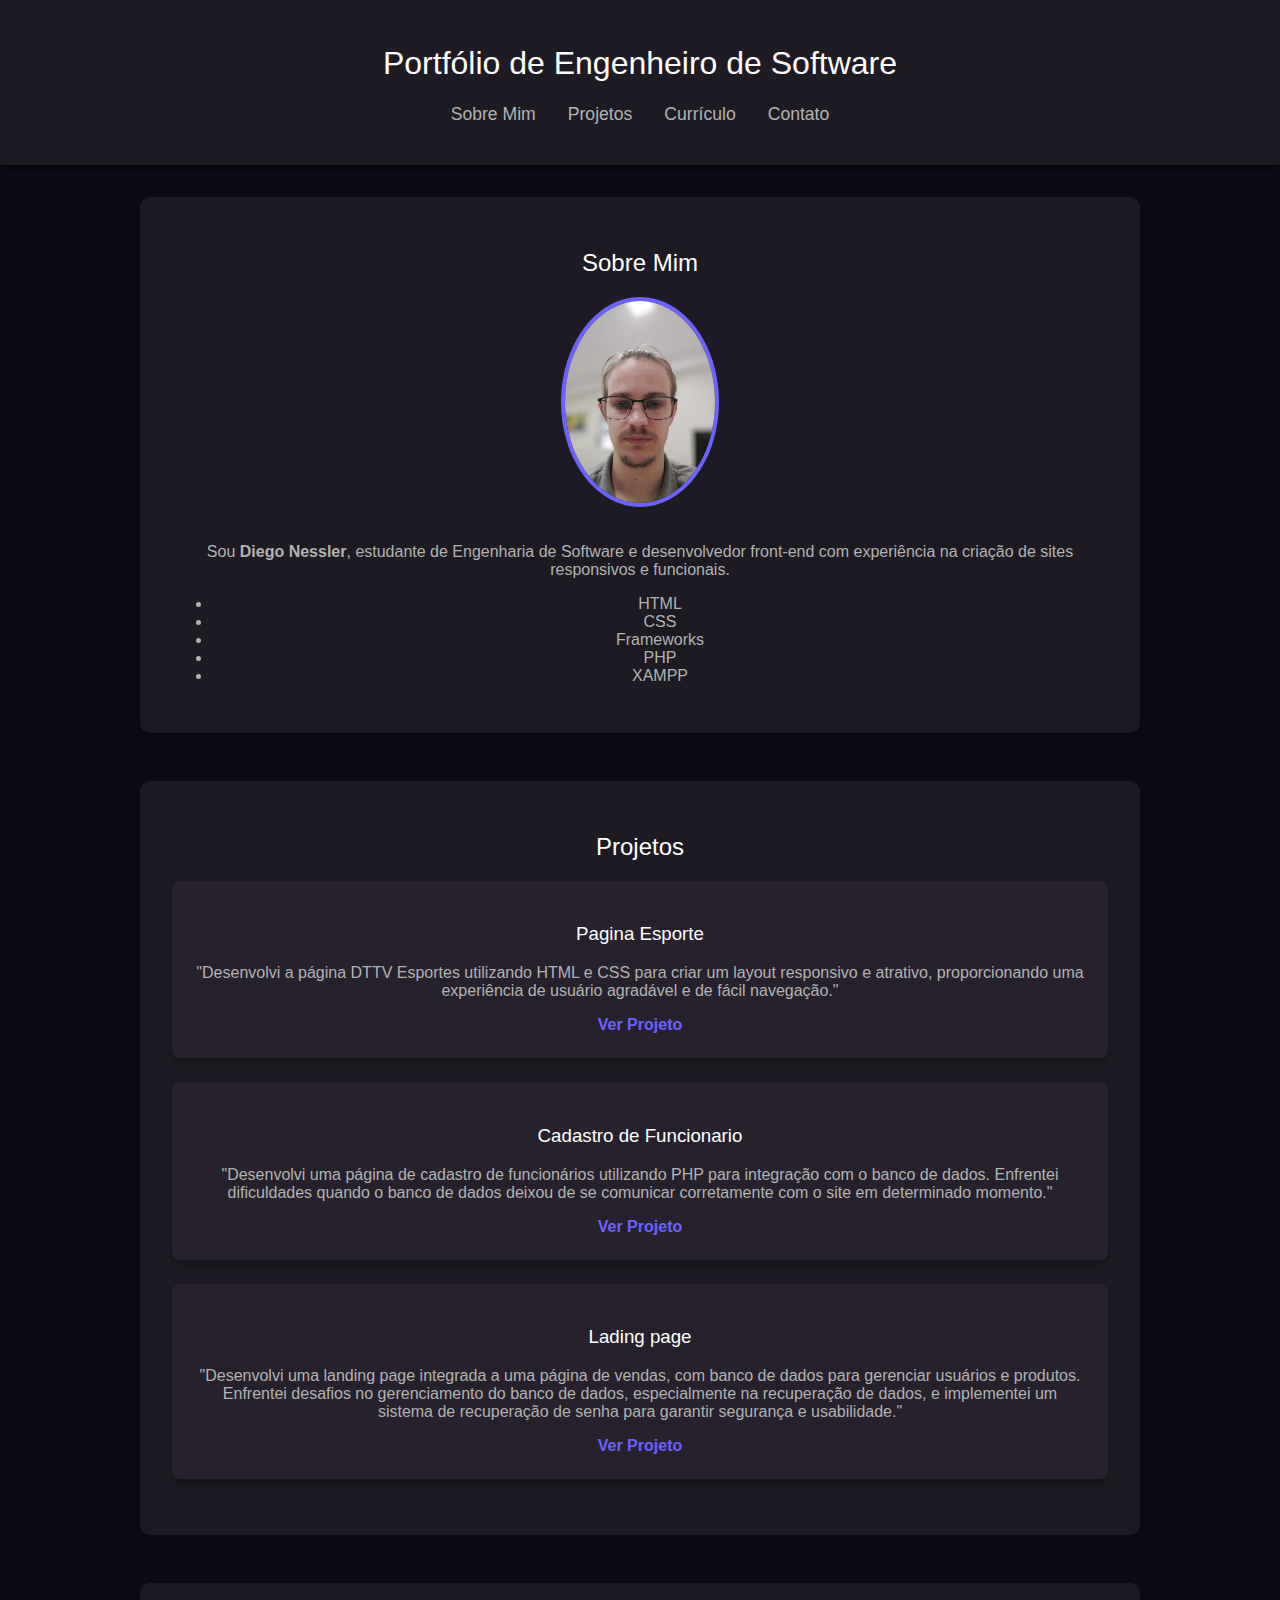
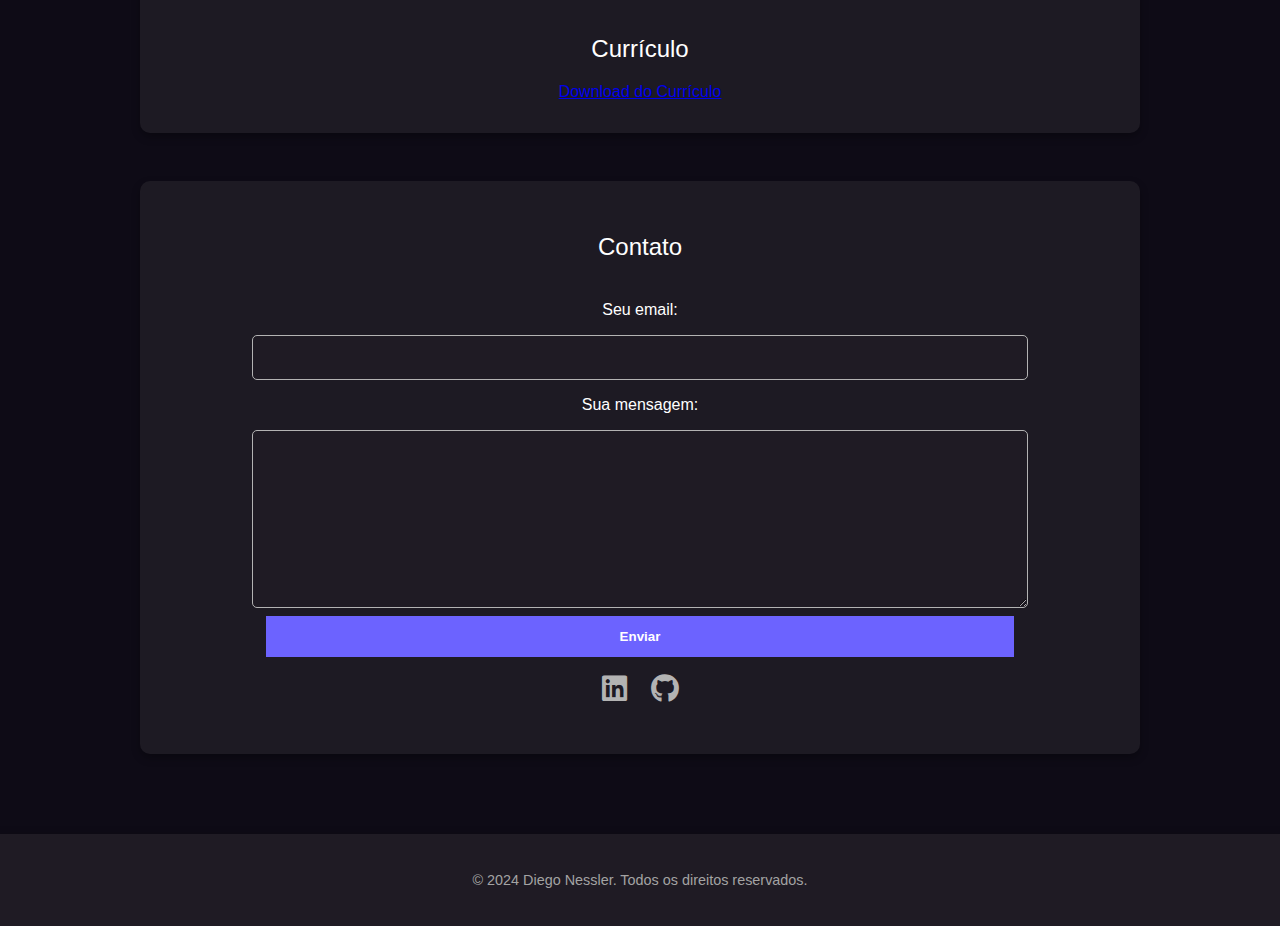
==== index.html @ eb69b9c0 "Rename home.html to index.html" ====
<!DOCTYPE html>
<html lang="pt-BR">
<head>
    <meta charset="UTF-8">
    <meta name="viewport" content="width=device-width, initial-scale=1.0">
    <title>Portfólio de Engenheiro de Software</title>
    <link rel="stylesheet" href="https://cdnjs.cloudflare.com/ajax/libs/font-awesome/6.0.0-beta3/css/all.min.css">
    <link rel="stylesheet" href="styles.css">
</head>
<body>
    <header>
        <h1>Portfólio de Engenheiro de Software</h1>
        <nav>
            <ul>
                <li><a href="#about">Sobre Mim</a></li>
                <li><a href="#projects">Projetos</a></li>
                <li><a href="#resume">Currículo</a></li>
                <li><a href="#contact">Contato</a></li>
            </ul>
        </nav>
    </header>

    <div class="container">
        <!-- Seção Sobre Mim -->
        <section id="about">
            <h2>Sobre Mim</h2>
            <img src="./home/arquivosPdf/perfil.jpg" alt="Foto Profissional">
            <p>Sou <b>Diego Nessler</b>, estudante de Engenharia de Software e desenvolvedor front-end com experiência na criação de sites responsivos e funcionais.</p>
            <ul>
                <li>HTML</li>
                <li>CSS</li>
                <li>Frameworks</li>
                <li>PHP</li>
                <li>XAMPP</li>
            </ul>
        </section>

        <!-- Seção Projetos -->
        <section id="projects">
            <h2>Projetos</h2>
            <div class="project-item">
                <h3>Pagina Esporte </h3>
                <p>"Desenvolvi a página DTTV Esportes utilizando HTML e CSS para criar um layout responsivo e atrativo, proporcionando uma experiência de usuário agradável e de fácil navegação."</p>
                <a href="../projetos/projeto1.html">Ver Projeto</a>
            </div>
            <div class="project-item">
                <h3>Cadastro de Funcionario</h3>
                <p>"Desenvolvi uma página de cadastro de funcionários utilizando PHP para integração com o banco de dados. Enfrentei dificuldades quando o banco de dados deixou de se comunicar corretamente com o site em determinado momento." </p>
                <a href="../projetos/projeto2.html">Ver Projeto</a>
            </div>
            <div class="project-item">
                <h3>Lading page</h3>
                <p>"Desenvolvi uma landing page integrada a uma página de vendas, com banco de dados para gerenciar usuários e produtos. Enfrentei desafios no gerenciamento do banco de dados, especialmente na recuperação de dados, e implementei um sistema de recuperação de senha para garantir segurança e usabilidade."</p>
                <a href="../projetos/projeto3.html">Ver Projeto</a>
            </div>
           
        </section>

        <!-- Seção Currículo -->
        <section id="resume">
            <h2>Currículo</h2>
            <a href="arquivosPdf/DIEGO NESSLER.PDF" download>Download do Currículo</a>
        </section>

        <!-- Seção Contato -->
        <section id="contact">
            <h2>Contato</h2>
            <form action="https://formspree.io/f/manyopje" method="POST">
                <label for="email">Seu email:</label>
                <input type="email" id="email" name="email" required>
                
                <label for="message">Sua mensagem:</label>
                <textarea id="message" name="message" required></textarea>

                <button type="submit">Enviar</button>
            </form>
            <ul class="social-icons">
                <li><a href="https://www.linkedin.com/in/diego-nessler-a48aa9224/" target="_blank"><i class="fab fa-linkedin"></i></a></li>
                <li><a href="https://github.com/Diegonessler" target="_blank"><i class="fab fa-github"></i></a></li>
            </ul>
        </section>
    </div>

    <footer>
        <p>&copy; 2024 Diego Nessler. Todos os direitos reservados.</p>
    </footer>
</body>
</html>
---- styles.css ----
/* Estilos Globais */
body {
    font-family: 'Roboto', sans-serif;
    background: #0e0b16;
    color: #b3b3b3;
    margin: 0;
    padding: 0;
}

header, footer {
    background: #1f1b24;
    color: #b3b3b3;
    text-align: center;
    padding: 1.5rem 0;
    box-shadow: 0 4px 8px rgba(0, 0, 0, 0.5);
}

.container {
    max-width: 1000px;
    margin: 0 auto;
    padding: 2rem;
}

h1, h2, h3 {
    font-weight: normal;
    color: #fff;
}

nav ul {
    list-style: none;
    display: flex;
    justify-content: center;
    gap: 2rem;
    padding: 0;
}

nav ul li a {
    color: #b3b3b3;
    text-decoration: none;
    font-size: 1.1rem;
    transition: color 0.3s ease;
}

nav ul li a:hover {
    color: #6c63ff;
}

/* Seções */
section {
    margin-bottom: 3rem;
    padding: 2rem;
    background: rgba(31, 27, 36, 0.95);
    border-radius: 10px;
    box-shadow: 0 4px 8px rgba(0, 0, 0, 0.3);
    text-align: center;
}

#about img {
    width: 150px;
    border-radius: 50%;
    margin-bottom: 1rem;
    border: 4px solid #6c63ff;
}

.project-item {
    background: #27212e;
    padding: 1.5rem;
    border-radius: 8px;
    margin-bottom: 1.5rem;
    box-shadow: 0 4px 8px rgba(0, 0, 0, 0.3);
    transition: transform 0.3s ease;
}

.project-item:hover {
    transform: translateY(-5px);
}

.project-item a {
    color: #6c63ff;
    text-decoration: none;
    font-weight: bold;
    transition: color 0.3s ease;
}

.project-item a:hover {
    color: #5753c9;
}

/* Formulário de Contato */
form {
    display: flex;
    flex-direction: column;
    align-items: center;
    margin-top: 2rem;
}

form label {
    margin: 0.5rem 0;
    font-size: 1rem;
    color: #fff;
}

form input, form textarea {
    width: 80%;
    padding: 0.8rem;
    margin: 0.5rem 0;
    background: #1f1b24;
    border: 1px solid #b3b3b3;
    border-radius: 5px;
    color: #b3b3b3;
    font-size: 1rem;
}

form textarea {
    height: 150px;
    resize: vertical;
}

form button {
    width: 80%;
    padding: 0.8rem;
    background: #6c63ff;
    border: none;
    cursor: pointer;
    transition: background 0.3s ease;
    color: #fff;
    font-weight: bold;
}

form button:hover {
    background: #5753c9;
}

/* Redes Sociais */
.social-icons {
    list-style: none;
    display: flex;
    justify-content: center;
    gap: 1.5rem;
    padding: 0;
}

.social-icons li a {
    color: #b3b3b3;
    font-size: 1.8rem;
    transition: transform 0.3s ease, color 0.3s ease;
}

.social-icons li a:hover {
    color: #6c63ff;
    transform: scale(1.2);
}

footer p {
    font-size: 0.9rem;
    color: #a3a3a3;
}
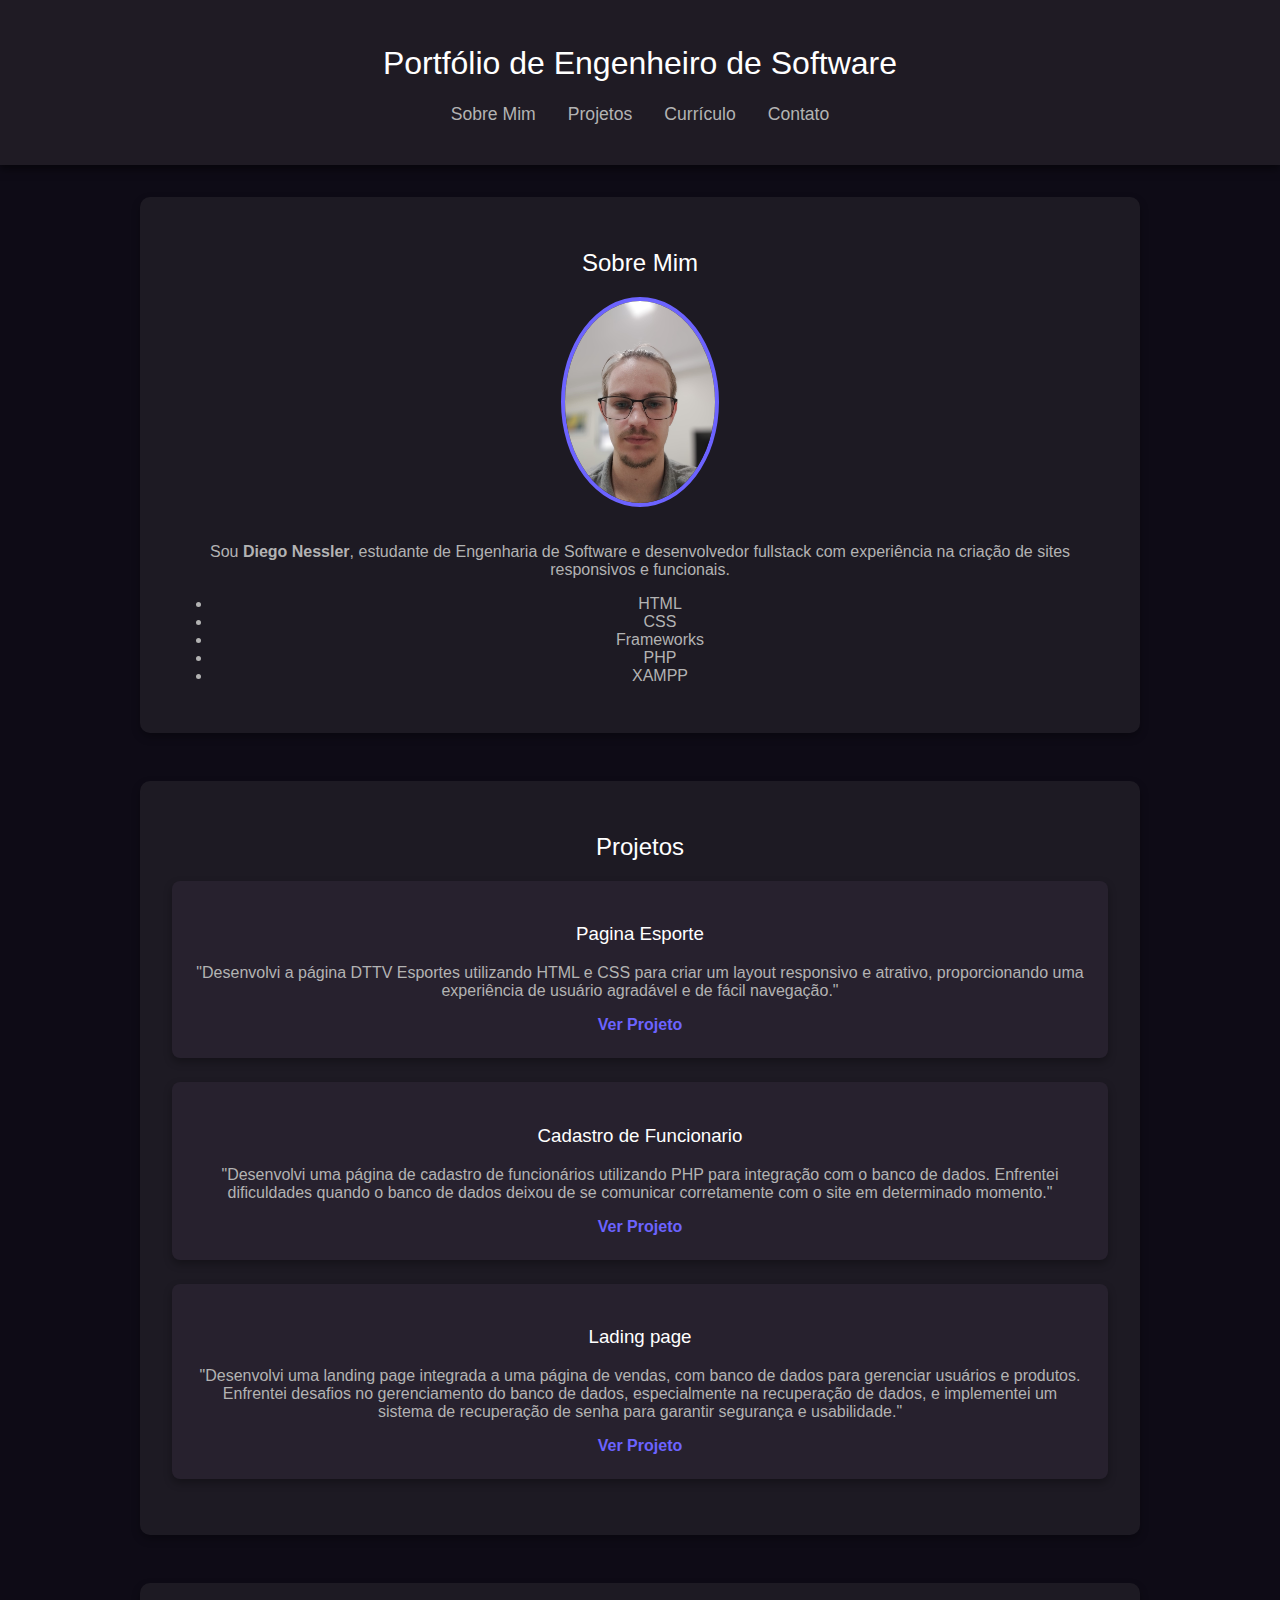
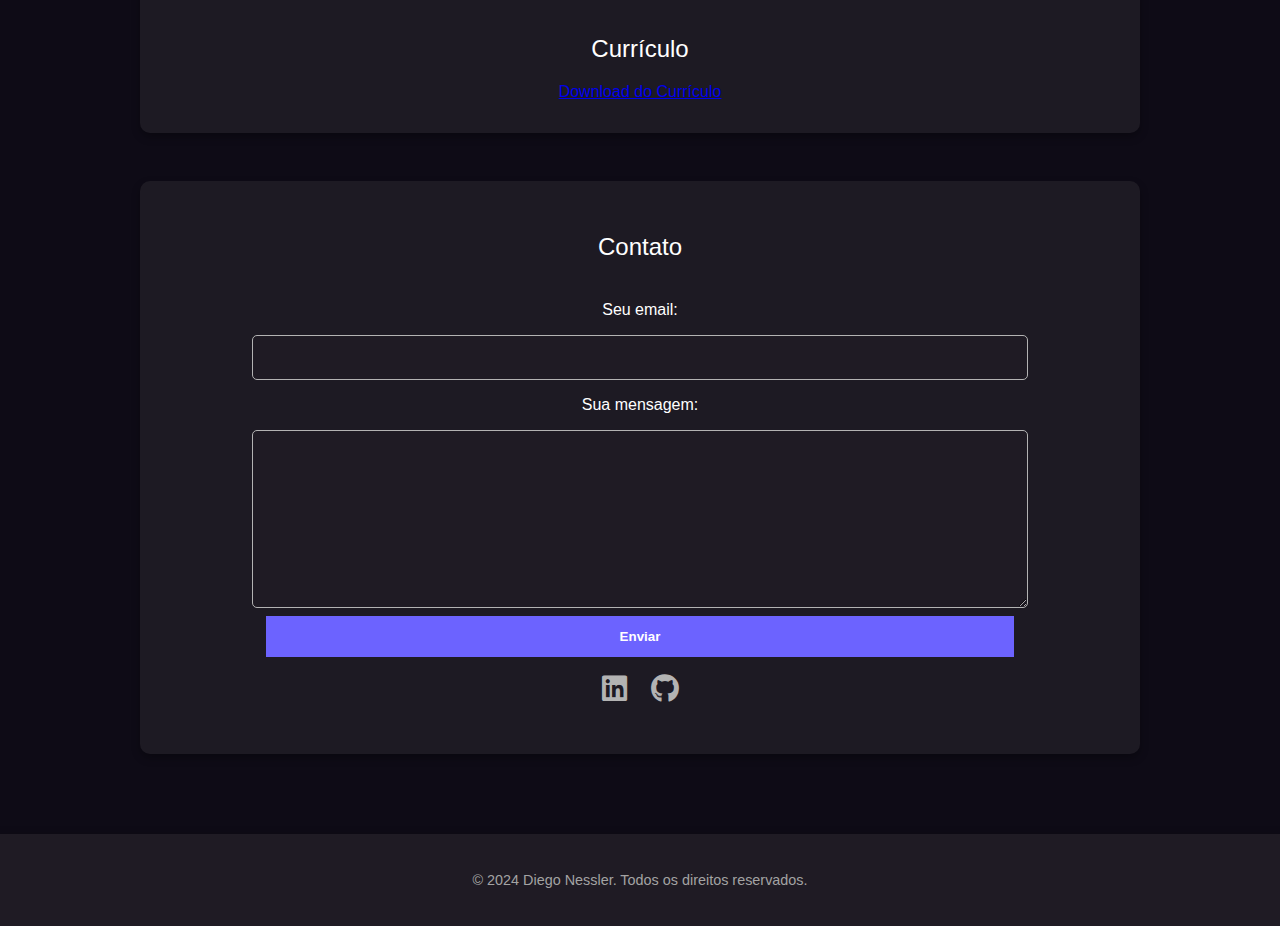
==== commit 209b3337: "Update index.html" ====
--- a/index.html
+++ b/index.html
@@ -25,7 +25,7 @@
         <section id="about">
             <h2>Sobre Mim</h2>
             <img src="./home/arquivosPdf/perfil.jpg" alt="Foto Profissional">
-            <p>Sou <b>Diego Nessler</b>, estudante de Engenharia de Software e desenvolvedor front-end com experiência na criação de sites responsivos e funcionais.</p>
+            <p>Sou <b>Diego Nessler</b>, estudante de Engenharia de Software e desenvolvedor fullstack com experiência na criação de sites responsivos e funcionais.</p>
             <ul>
                 <li>HTML</li>
                 <li>CSS</li>
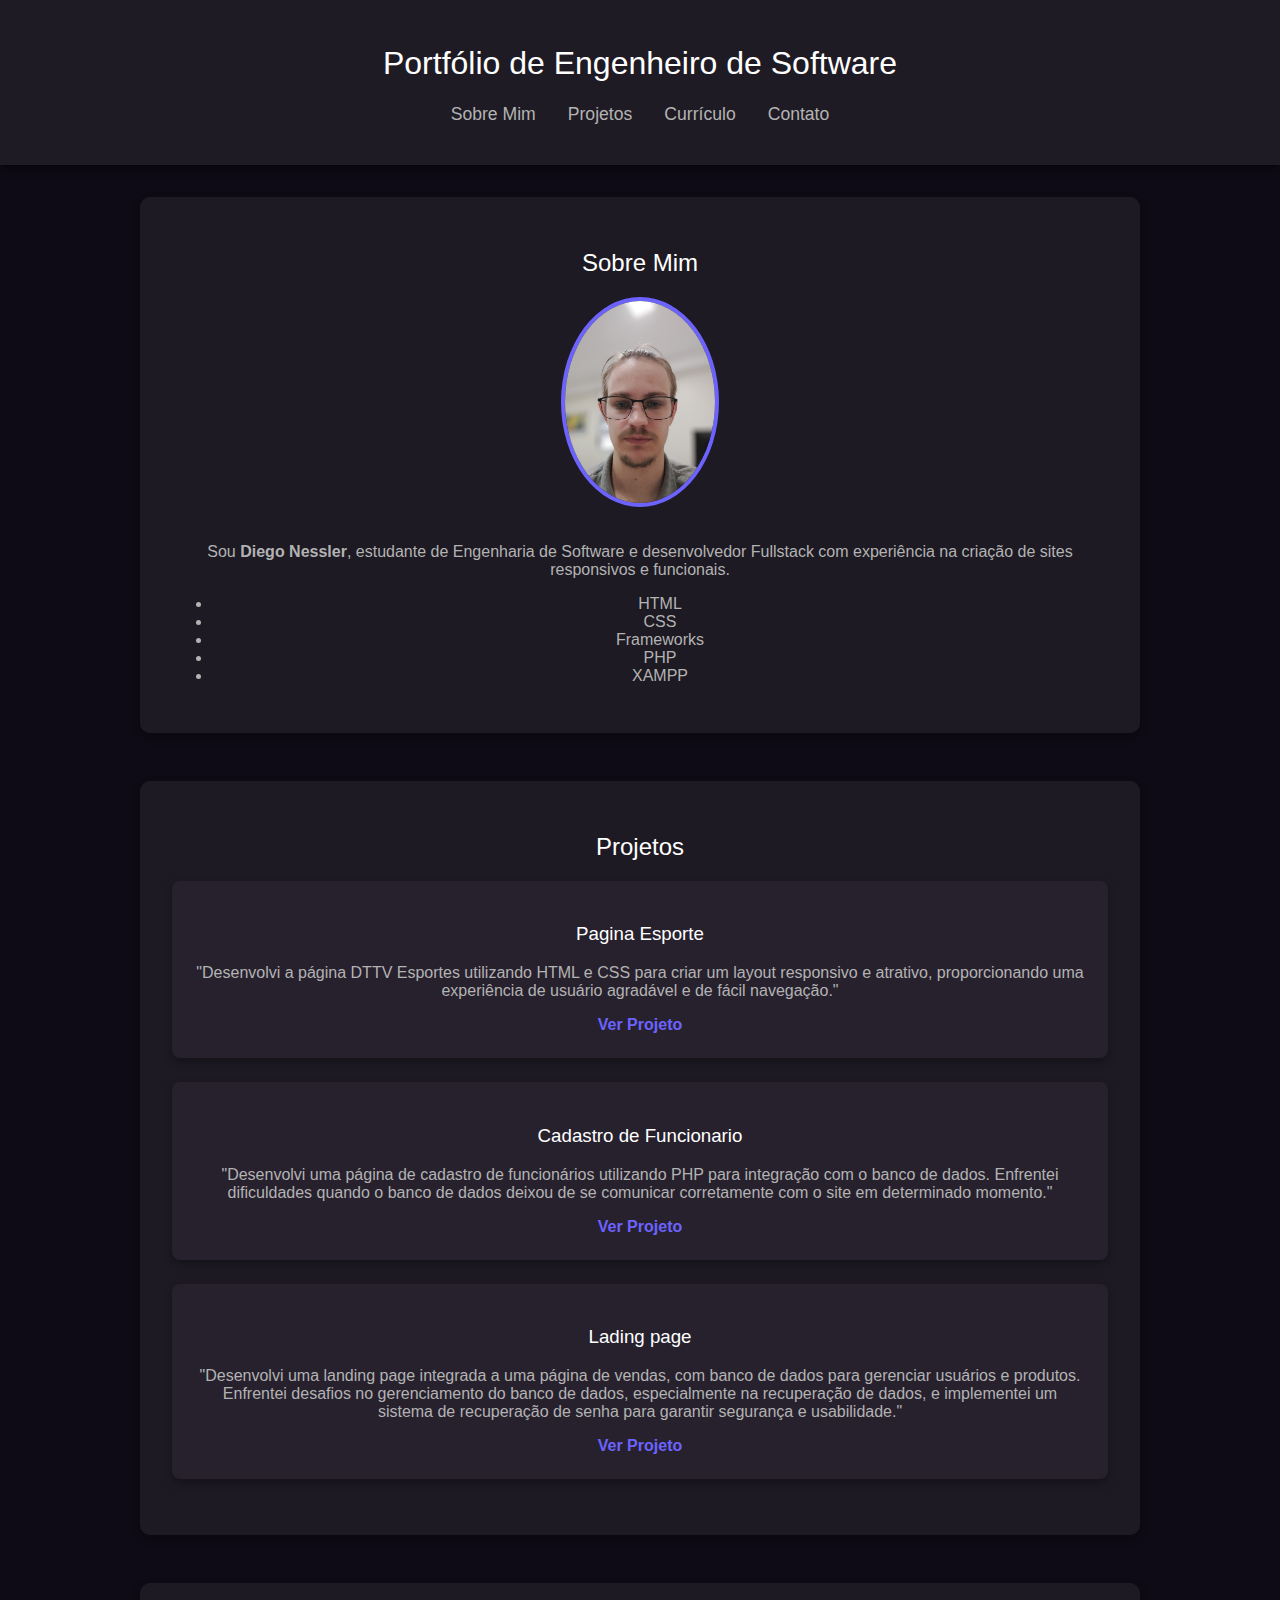
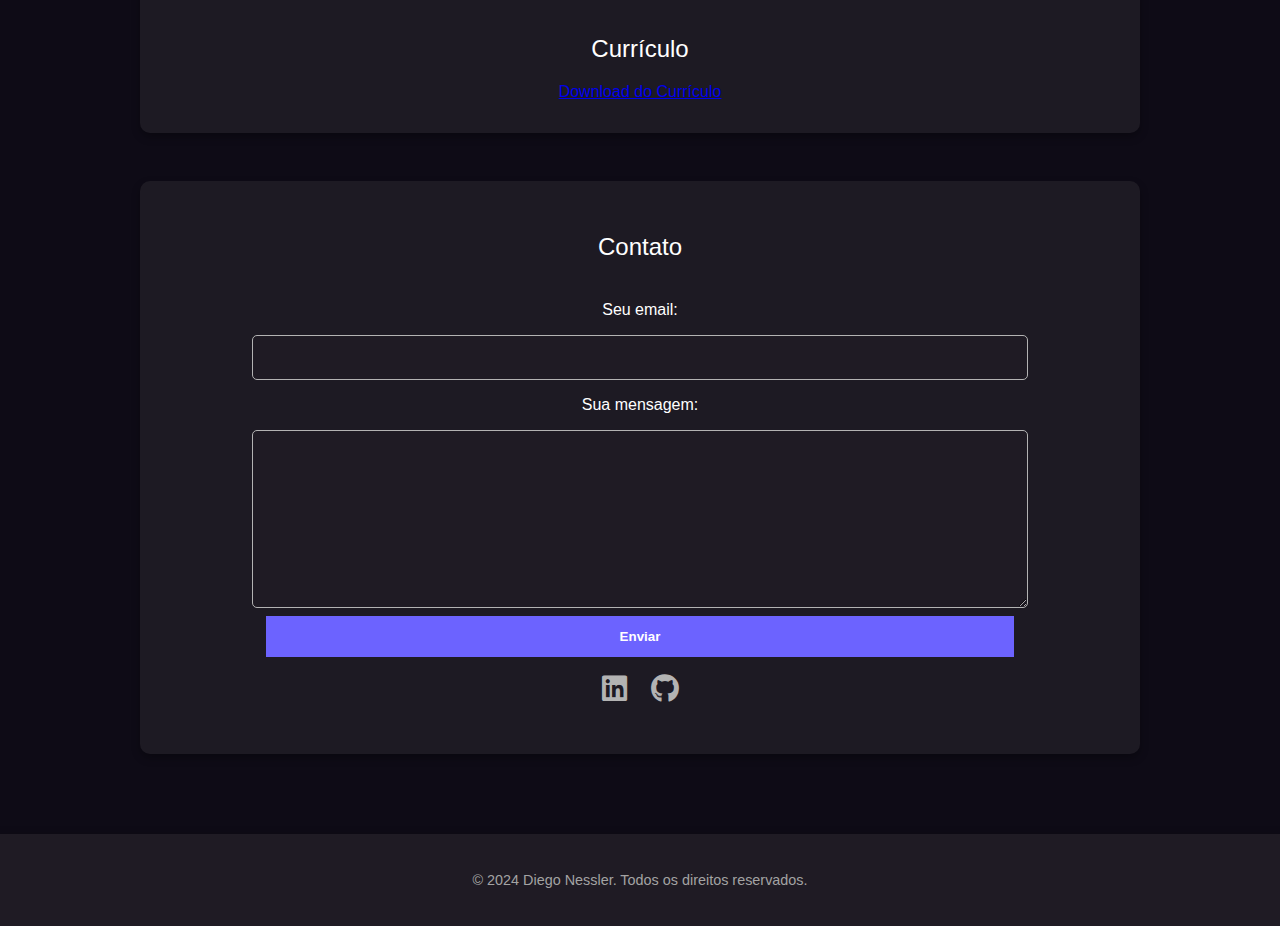
==== commit 8eaf03fa: "Update index.html" ====
--- a/index.html
+++ b/index.html
@@ -25,7 +25,7 @@
         <section id="about">
             <h2>Sobre Mim</h2>
             <img src="./home/arquivosPdf/perfil.jpg" alt="Foto Profissional">
-            <p>Sou <b>Diego Nessler</b>, estudante de Engenharia de Software e desenvolvedor fullstack com experiência na criação de sites responsivos e funcionais.</p>
+            <p>Sou <b>Diego Nessler</b>, estudante de Engenharia de Software e desenvolvedor Fullstack com experiência na criação de sites responsivos e funcionais.</p>
             <ul>
                 <li>HTML</li>
                 <li>CSS</li>
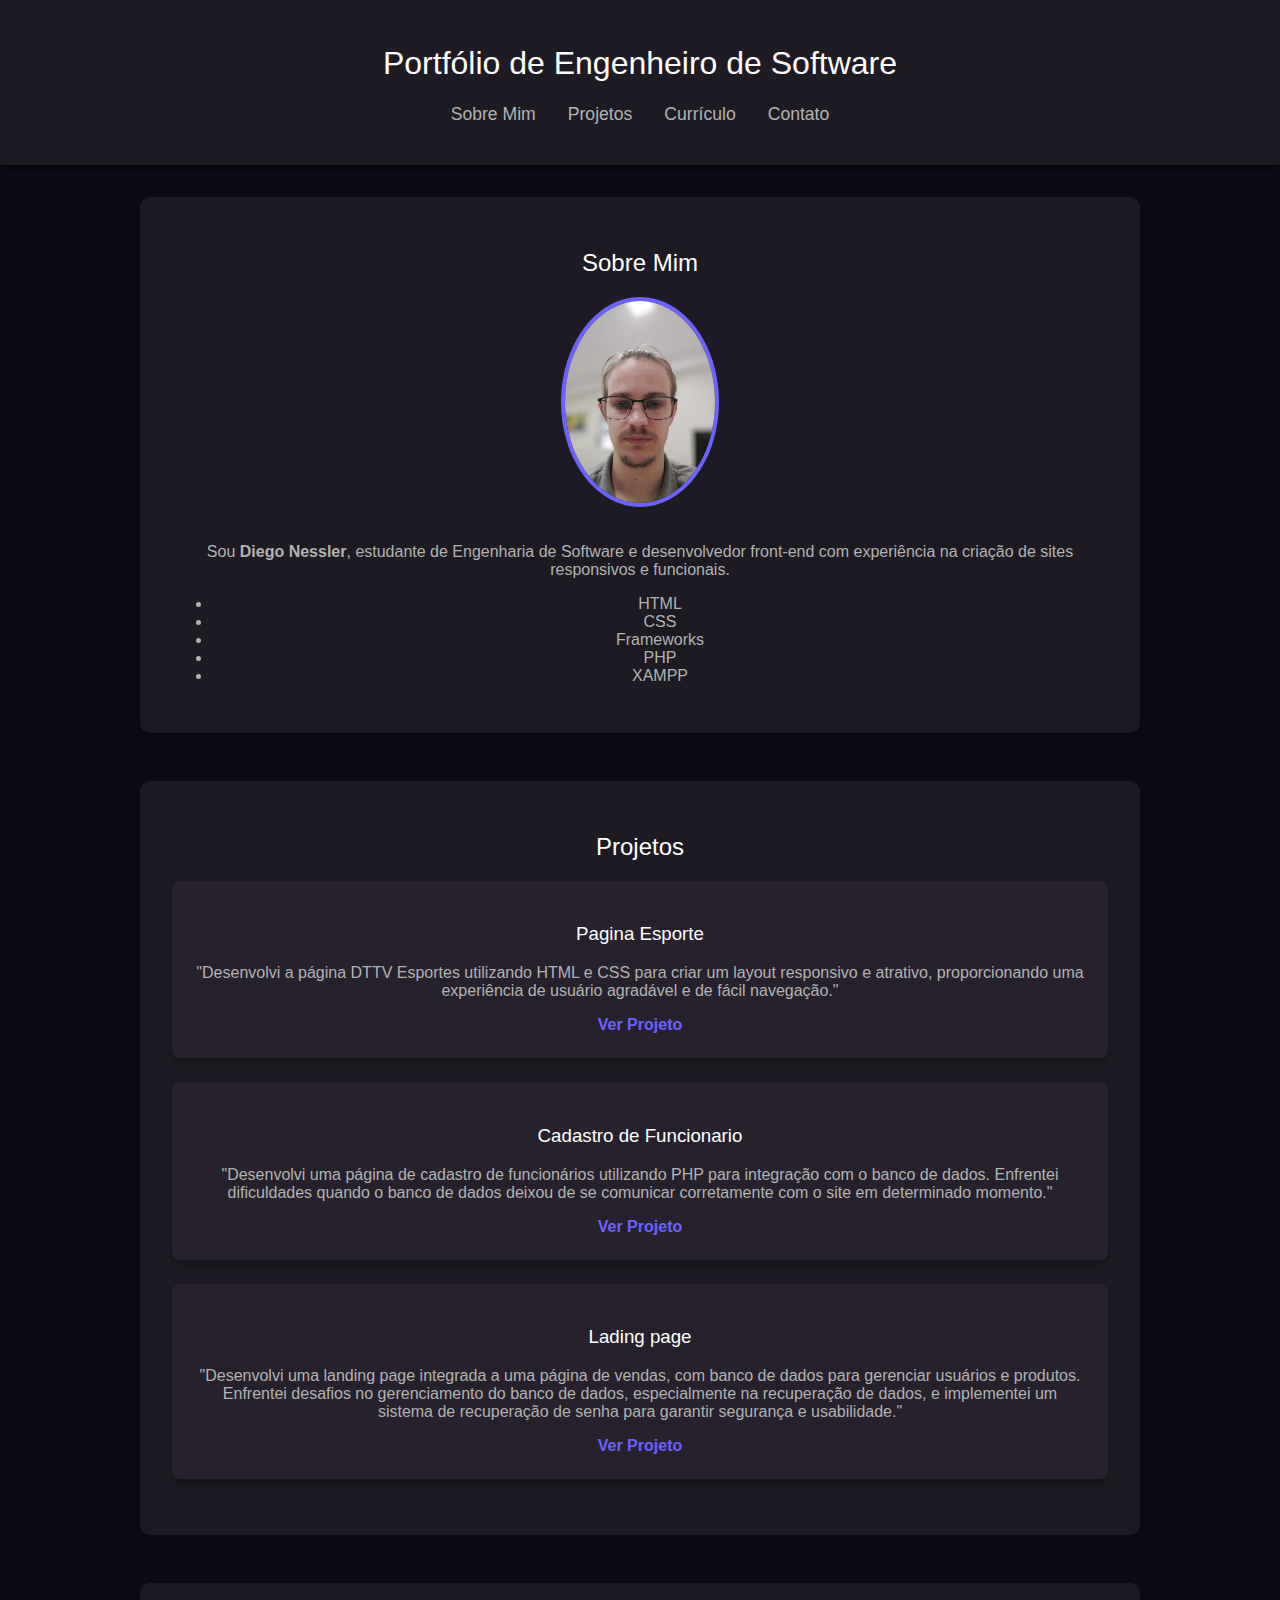
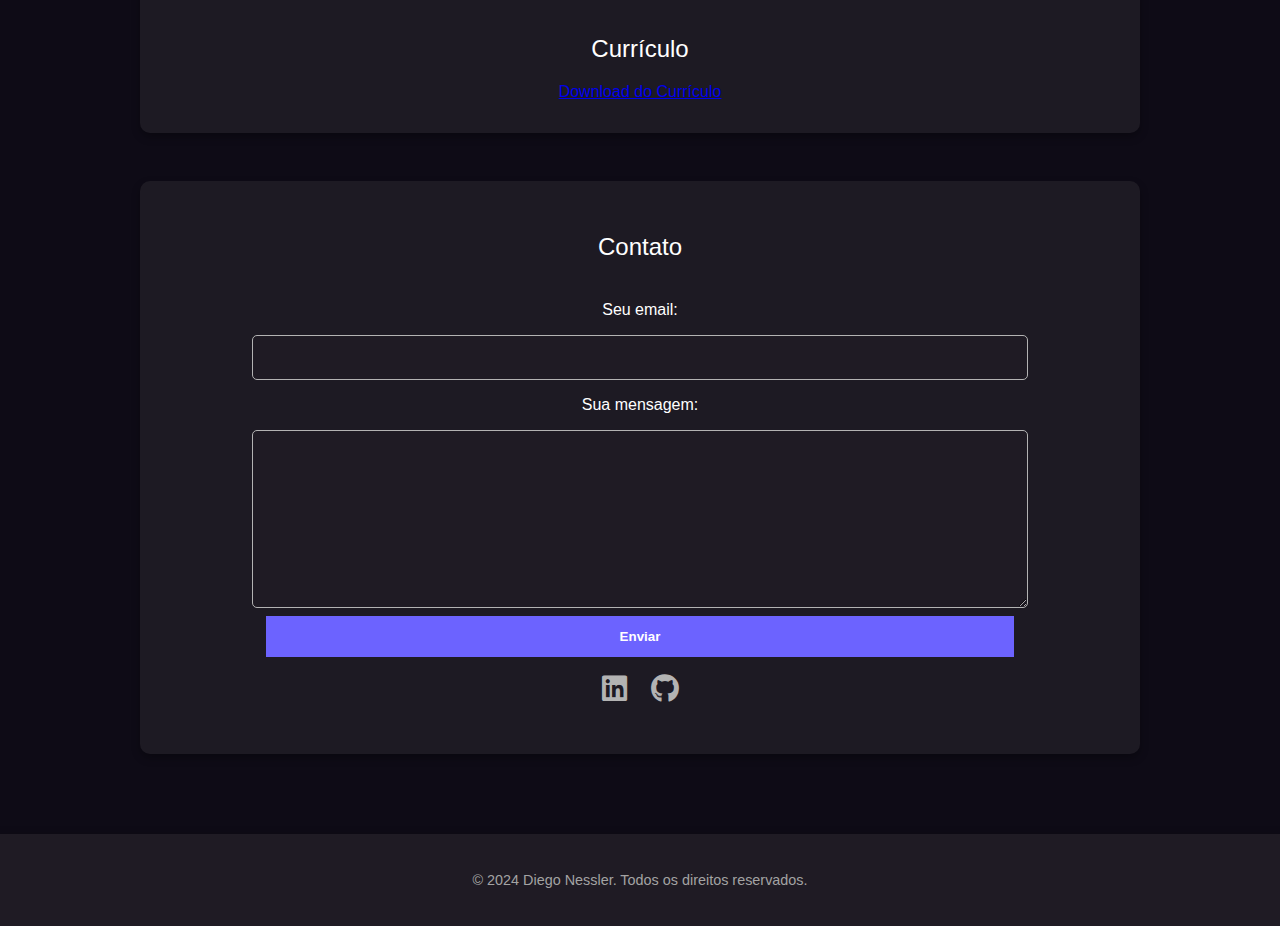
==== commit 3c130324: "Update index.html" ====
--- a/index.html
+++ b/index.html
@@ -25,7 +25,7 @@
         <section id="about">
             <h2>Sobre Mim</h2>
             <img src="./home/arquivosPdf/perfil.jpg" alt="Foto Profissional">
-            <p>Sou <b>Diego Nessler</b>, estudante de Engenharia de Software e desenvolvedor Fullstack com experiência na criação de sites responsivos e funcionais.</p>
+            <p>Sou <b>Diego Nessler</b>, estudante de Engenharia de Software e desenvolvedor front-end com experiência na criação de sites responsivos e funcionais.</p>
             <ul>
                 <li>HTML</li>
                 <li>CSS</li>
@@ -41,17 +41,17 @@
             <div class="project-item">
                 <h3>Pagina Esporte </h3>
                 <p>"Desenvolvi a página DTTV Esportes utilizando HTML e CSS para criar um layout responsivo e atrativo, proporcionando uma experiência de usuário agradável e de fácil navegação."</p>
-                <a href="../projetos/projeto1.html">Ver Projeto</a>
+                <a href="./projetos/projeto1.html">Ver Projeto</a>
             </div>
             <div class="project-item">
                 <h3>Cadastro de Funcionario</h3>
                 <p>"Desenvolvi uma página de cadastro de funcionários utilizando PHP para integração com o banco de dados. Enfrentei dificuldades quando o banco de dados deixou de se comunicar corretamente com o site em determinado momento." </p>
-                <a href="../projetos/projeto2.html">Ver Projeto</a>
+                <a href="./projetos/projeto2.html">Ver Projeto</a>
             </div>
             <div class="project-item">
                 <h3>Lading page</h3>
                 <p>"Desenvolvi uma landing page integrada a uma página de vendas, com banco de dados para gerenciar usuários e produtos. Enfrentei desafios no gerenciamento do banco de dados, especialmente na recuperação de dados, e implementei um sistema de recuperação de senha para garantir segurança e usabilidade."</p>
-                <a href="../projetos/projeto3.html">Ver Projeto</a>
+                <a href="./projetos/projeto3.html">Ver Projeto</a>
             </div>
            
         </section>
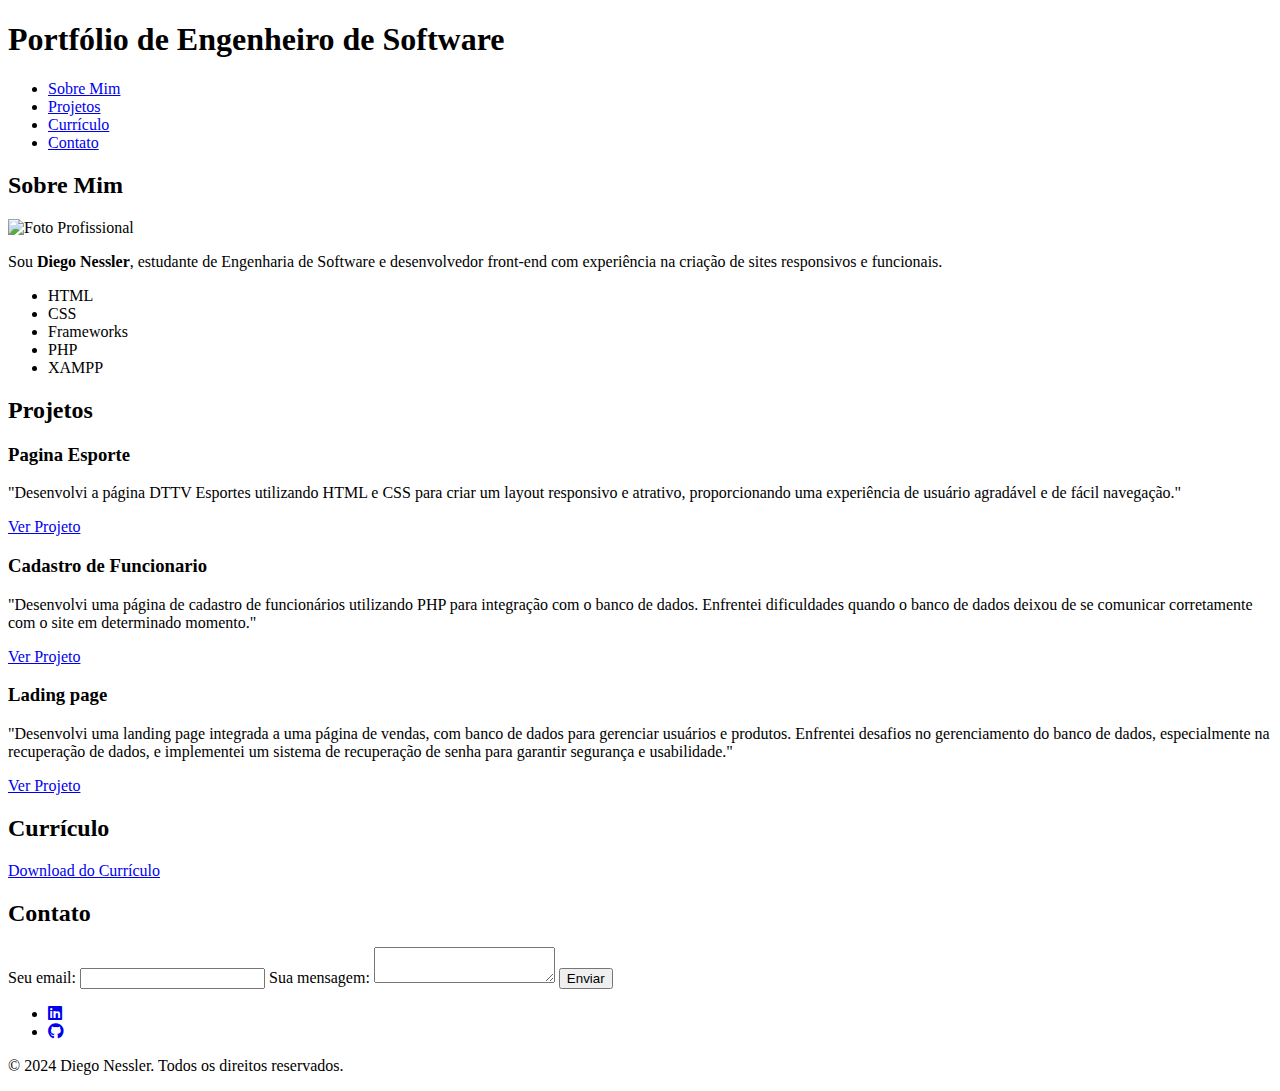
==== commit 523c26e8: "Update index.html" ====
--- a/index.html
+++ b/index.html
@@ -4,6 +4,7 @@
     <meta charset="UTF-8">
     <meta name="viewport" content="width=device-width, initial-scale=1.0">
     <title>Portfólio de Engenheiro de Software</title>
+    <base href="/portifolio.io/">
     <link rel="stylesheet" href="https://cdnjs.cloudflare.com/ajax/libs/font-awesome/6.0.0-beta3/css/all.min.css">
     <link rel="stylesheet" href="styles.css">
 </head>
